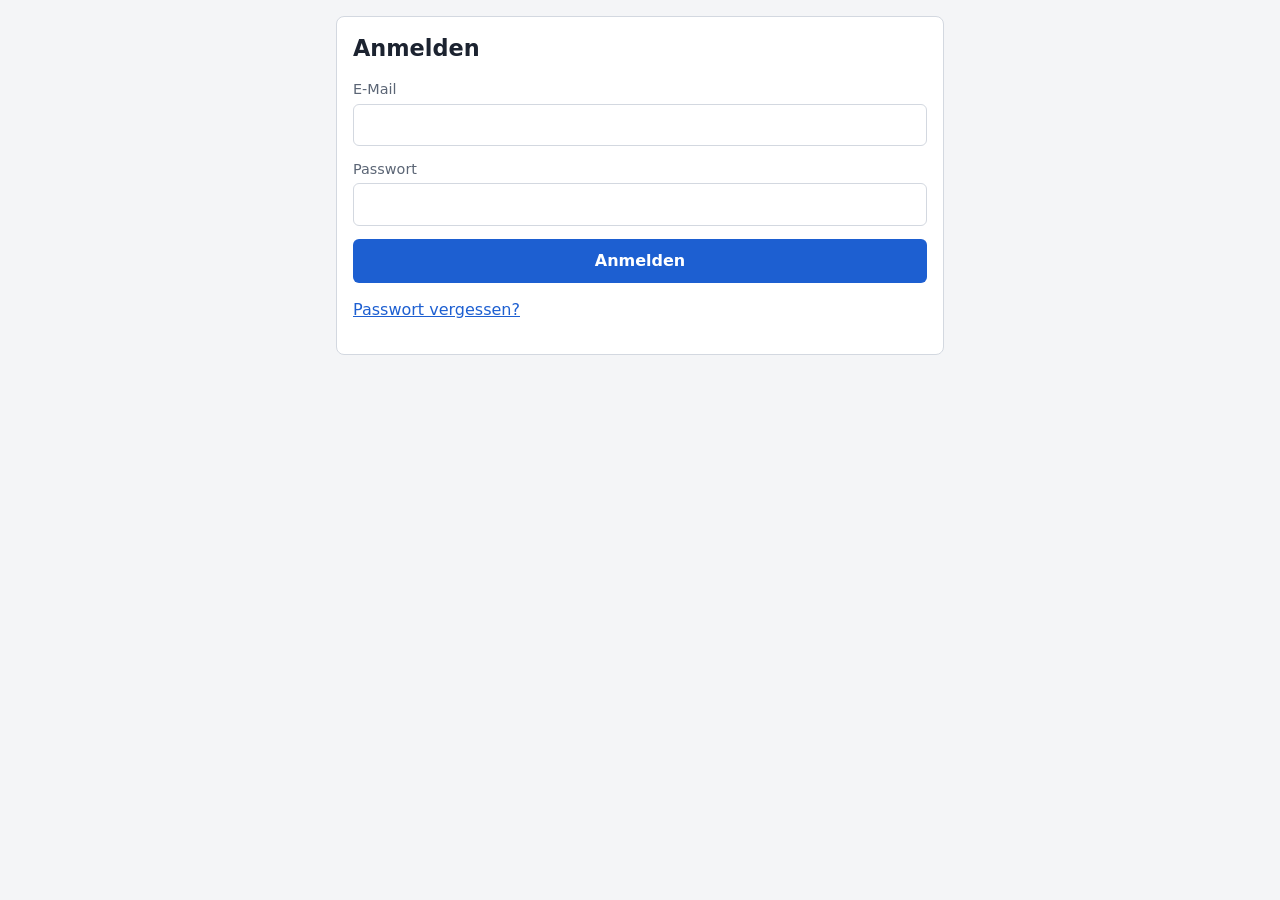
==== web/index.html @ 1ce34aa3 "feat(web): berlin time, api client, shell and login Co-Authored-By: Claude Opus 5.5 <noreply@anthrop" ====
<!doctype html>
<html lang="de">
<head>
  <meta charset="utf-8">
  <meta name="viewport" content="width=device-width, initial-scale=1">
  <title>Carsharing</title>
  <link rel="stylesheet" href="style.css">
</head>
<body>
  <header id="topbar" class="topbar" hidden>
    <span id="car-name" class="car-name">Carsharing</span>
    <button id="menu-toggle" class="menu-toggle" type="button" aria-expanded="false" aria-controls="menu" aria-label="Menü">&#9776;</button>
    <nav id="menu" class="menu" hidden></nav>
  </header>
  <main id="view" class="view"></main>
  <script type="module" src="js/app.js"></script>
</body>
</html>
---- web/style.css ----
:root {
  --bg: #f4f5f7; --fg: #1c2330; --muted: #5b6575; --card: #fff;
  --accent: #1d5fd1; --accent-fg: #fff; --border: #d3d8e0;
  --danger: #b3261e; --ok: #1b7a3d;
}
* { box-sizing: border-box; }
body { margin: 0; background: var(--bg); color: var(--fg);
  font: 16px/1.4 system-ui, -apple-system, "Segoe UI", Roboto, sans-serif; }
a { color: var(--accent); }
.topbar { position: sticky; top: 0; z-index: 10; display: flex; align-items: center;
  justify-content: space-between; padding: .5rem 1rem; background: var(--accent); color: var(--accent-fg); }
.topbar[hidden], .menu[hidden], [hidden] { display: none !important; }
.car-name { font-weight: 600; font-size: 1.1rem; }
.menu-toggle { background: none; border: 0; color: inherit; font-size: 1.6rem;
  min-width: 44px; min-height: 44px; cursor: pointer; }
.menu { position: absolute; top: 100%; left: 0; right: 0; display: flex; flex-direction: column;
  background: var(--card); border-bottom: 1px solid var(--border); box-shadow: 0 4px 8px rgba(0,0,0,.15); }
.menu a, .menu button { display: block; padding: .9rem 1rem; text-align: left; font: inherit;
  color: var(--fg); background: none; border: 0; border-top: 1px solid var(--border);
  text-decoration: none; cursor: pointer; }
.view { max-width: 40rem; margin: 0 auto; padding: 1rem; }
.card { background: var(--card); border: 1px solid var(--border); border-radius: 8px; padding: 1rem; }
.card h1 { margin-top: 0; font-size: 1.4rem; }
label { display: block; margin-bottom: .8rem; color: var(--muted); font-size: .9rem; }
input, select, textarea { display: block; width: 100%; margin-top: .25rem; padding: .65rem;
  font: inherit; color: var(--fg); background: #fff; border: 1px solid var(--border); border-radius: 6px; }
button.primary { width: 100%; min-height: 44px; font: inherit; font-weight: 600;
  color: var(--accent-fg); background: var(--accent); border: 0; border-radius: 6px; cursor: pointer; }
button:disabled { opacity: .6; cursor: default; }
.error { color: var(--danger); }
.success { color: var(--ok); }
.placeholder { color: var(--muted); text-align: center; padding: 2rem 0; }
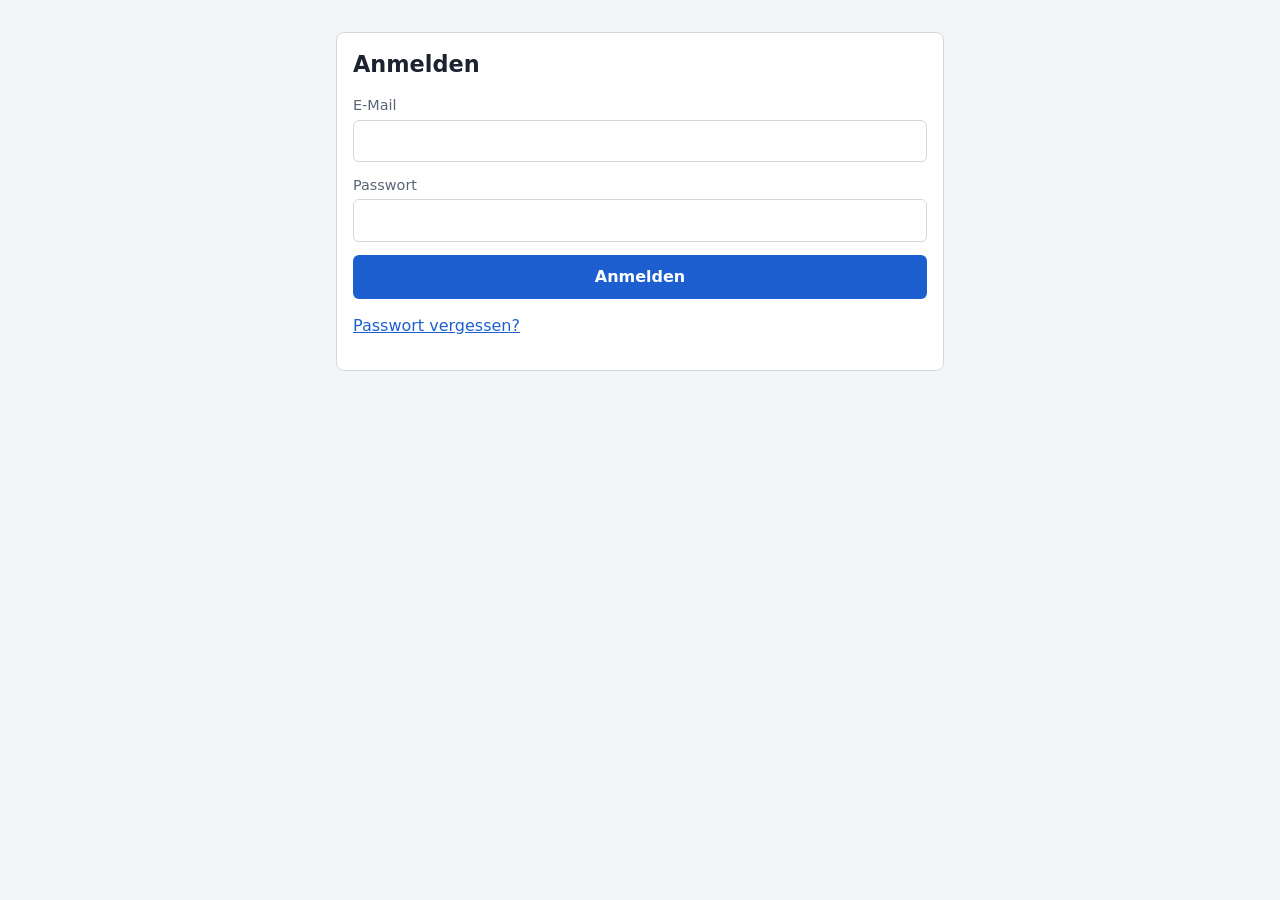
==== commit 59c199ef: "feat(web): pwa manifest, service worker, icons Co-Authored-By: Claude Opus 5.5 <noreply@anthropic.co" ====
--- a/web/index.html
+++ b/web/index.html
@@ -4,6 +4,9 @@
   <meta charset="utf-8">
   <meta name="viewport" content="width=device-width, initial-scale=1">
   <title>Carsharing</title>
+  <meta name="theme-color" content="#1d5fd1">
+  <link rel="manifest" href="manifest.json">
+  <link rel="apple-touch-icon" href="icon-192.png">
   <link rel="stylesheet" href="style.css">
 </head>
 <body>
--- a/web/style.css
+++ b/web/style.css
@@ -30,3 +30,46 @@
 .error { color: var(--danger); }
 .success { color: var(--ok); }
 .placeholder { color: var(--muted); text-align: center; padding: 2rem 0; }
+.view.wide { max-width: 72rem; }
+.hint { color: var(--muted); font-size: .9rem; }
+.btn, button.danger, .dialog-actions button { display: inline-flex; align-items: center; justify-content: center;
+  min-height: 44px; padding: 0 1rem; font: inherit; color: var(--fg); background: var(--card);
+  border: 1px solid var(--border); border-radius: 6px; text-decoration: none; cursor: pointer; }
+button.danger { color: var(--danger); border-color: var(--danger); }
+.booking-time { font-weight: 600; margin: 0 0 .25rem; }
+.booking-car { color: var(--muted); margin: 0 0 .75rem; }
+.booking { margin-bottom: .75rem; }
+.dialog-actions { display: flex; gap: .5rem; flex-wrap: wrap; }
+dialog.confirm { border: 1px solid var(--border); border-radius: 8px; max-width: 24rem; }
+.cal-bar { display: flex; flex-wrap: wrap; gap: .5rem; align-items: center; margin-bottom: .5rem; }
+.cal-bar select { margin: 0; width: auto; }
+.cal-nav { display: flex; gap: .4rem; align-items: center; }
+.cal-btn { min-width: 44px; min-height: 44px; font: inherit; background: var(--card);
+  border: 1px solid var(--border); border-radius: 6px; cursor: pointer; }
+.cal-title { font-weight: 600; margin-left: .4rem; }
+.cal-grid { display: grid; gap: 1px; background: var(--border); border: 1px solid var(--border); }
+.cal-corner, .cal-head, .cal-time { background: var(--card); font-size: .75rem; color: var(--muted); }
+.cal-head { text-align: center; padding: .3rem 0; font-weight: 600; }
+.cal-time { padding: 0 .25rem; min-height: 28px; }
+.cal-cell { min-height: 28px; padding: 0 .25rem; border: 0; font: inherit; font-size: .75rem;
+  text-align: left; overflow: hidden; white-space: nowrap; display: block; width: 100%; }
+.cal-cell.free { background: var(--card); cursor: pointer; }
+.cal-cell.free:hover:not(:disabled) { background: #e8f0fd; }
+.cal-cell.free:disabled { background: #eef0f3; cursor: default; }
+.cal-cell.own { background: var(--accent); color: var(--accent-fg); cursor: pointer; }
+.cal-cell.other { background: #9aa3b0; color: #fff; }
+.cal-cell.gap { background: #eef0f3; }
+.subnav { display: flex; flex-wrap: wrap; gap: .25rem 1rem; margin-bottom: 1rem; }
+.subnav a[aria-current="page"] { font-weight: 700; text-decoration: none; color: var(--fg); }
+.table-wrap { overflow-x: auto; margin-bottom: 1rem; }
+table.data { width: 100%; border-collapse: collapse; background: var(--card); font-size: .9rem; }
+table.data th, table.data td { padding: .5rem; text-align: left; border-bottom: 1px solid var(--border); vertical-align: top; }
+table.data td.actions { display: flex; gap: .4rem; flex-wrap: wrap; }
+table.data button { min-height: 36px; font: inherit; background: var(--card); border: 1px solid var(--border); border-radius: 6px; cursor: pointer; }
+.filter-bar { display: flex; flex-wrap: wrap; gap: .5rem 1rem; }
+.filter-bar label { flex: 1 1 10rem; }
+label.check { display: flex; align-items: center; gap: .5rem; color: var(--fg); }
+label.check input { display: inline-block; width: auto; margin: 0; }
+.view h2 { font-size: 1.15rem; margin-top: 0; }
+.view .card + .card, .view button.primary + .card, .view form.card { margin-top: 1rem; }
+.view form.card button.btn { margin-top: .5rem; }
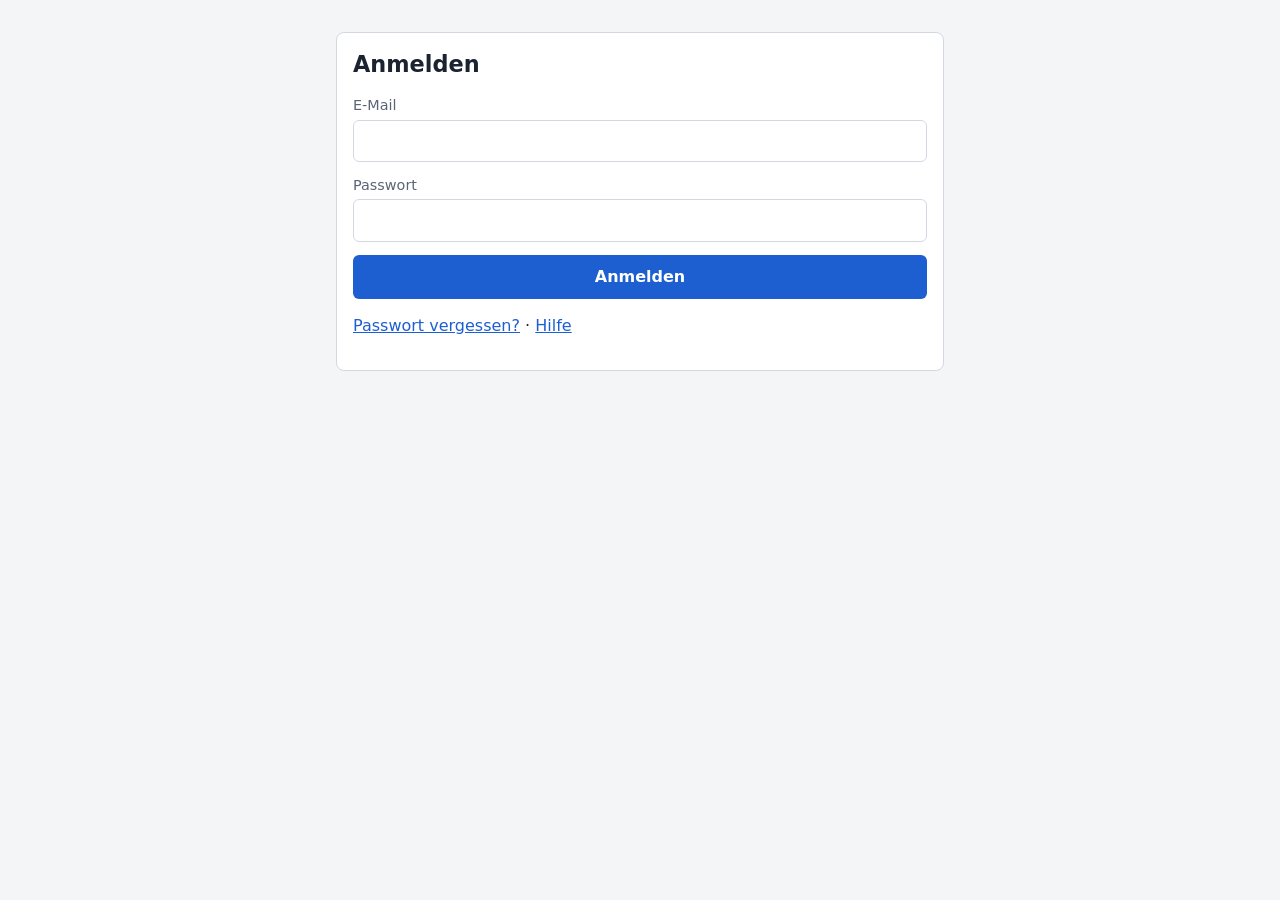
==== commit 7c24345f: "Merge branch 'help-page-address'" ====
--- a/web/index.html
+++ b/web/index.html
@@ -4,7 +4,8 @@
   <meta charset="utf-8">
   <meta name="viewport" content="width=device-width, initial-scale=1">
   <title>Carsharing</title>
-  <meta name="theme-color" content="#1d5fd1">
+  <meta name="theme-color" content="#1d5fd1" media="(prefers-color-scheme: light)">
+  <meta name="theme-color" content="#5b9bff" media="(prefers-color-scheme: dark)">
   <link rel="manifest" href="manifest.json">
   <link rel="apple-touch-icon" href="icon-192.png">
   <link rel="stylesheet" href="style.css">
--- a/web/style.css
+++ b/web/style.css
@@ -2,6 +2,18 @@
   --bg: #f4f5f7; --fg: #1c2330; --muted: #5b6575; --card: #fff;
   --accent: #1d5fd1; --accent-fg: #fff; --border: #d3d8e0;
   --danger: #b3261e; --ok: #1b7a3d;
+  --input-bg: #fff; --hover: #e8f0fd; --inactive: #eef0f3;
+  --other: #9aa3b0; --other-fg: #fff; --shadow: rgba(0,0,0,.15);
+  color-scheme: light dark;
+}
+@media (prefers-color-scheme: dark) {
+  :root {
+    --bg: #12161c; --fg: #e6e9ef; --muted: #9aa4b2; --card: #1c222c;
+    --accent: #5b9bff; --accent-fg: #0b1220; --border: #343c4a;
+    --danger: #ff8a80; --ok: #6fd08c;
+    --input-bg: #12161c; --hover: #23324a; --inactive: #171b22;
+    --other: #4a5363; --other-fg: #e6e9ef; --shadow: rgba(0,0,0,.5);
+  }
 }
 * { box-sizing: border-box; }
 body { margin: 0; background: var(--bg); color: var(--fg);
@@ -14,7 +26,7 @@
 .menu-toggle { background: none; border: 0; color: inherit; font-size: 1.6rem;
   min-width: 44px; min-height: 44px; cursor: pointer; }
 .menu { position: absolute; top: 100%; left: 0; right: 0; display: flex; flex-direction: column;
-  background: var(--card); border-bottom: 1px solid var(--border); box-shadow: 0 4px 8px rgba(0,0,0,.15); }
+  background: var(--card); border-bottom: 1px solid var(--border); box-shadow: 0 4px 8px var(--shadow); }
 .menu a, .menu button { display: block; padding: .9rem 1rem; text-align: left; font: inherit;
   color: var(--fg); background: none; border: 0; border-top: 1px solid var(--border);
   text-decoration: none; cursor: pointer; }
@@ -23,11 +35,12 @@
 .card h1 { margin-top: 0; font-size: 1.4rem; }
 label { display: block; margin-bottom: .8rem; color: var(--muted); font-size: .9rem; }
 input, select, textarea { display: block; width: 100%; margin-top: .25rem; padding: .65rem;
-  font: inherit; color: var(--fg); background: #fff; border: 1px solid var(--border); border-radius: 6px; }
+  font: inherit; color: var(--fg); background: var(--input-bg); border: 1px solid var(--border); border-radius: 6px; }
 button.primary { width: 100%; min-height: 44px; font: inherit; font-weight: 600;
   color: var(--accent-fg); background: var(--accent); border: 0; border-radius: 6px; cursor: pointer; }
 button:disabled { opacity: .6; cursor: default; }
 .error { color: var(--danger); }
+.warn { color: var(--danger); font-weight: 600; }
 .success { color: var(--ok); }
 .placeholder { color: var(--muted); text-align: center; padding: 2rem 0; }
 .view.wide { max-width: 72rem; }
@@ -38,13 +51,16 @@
 button.danger { color: var(--danger); border-color: var(--danger); }
 .booking-time { font-weight: 600; margin: 0 0 .25rem; }
 .booking-car { color: var(--muted); margin: 0 0 .75rem; }
+.booking-car .badge { background: var(--border); color: var(--fg); }
+dialog.confirm h2 { margin-top: 0; }
+dialog.confirm label { display: block; margin-bottom: .75rem; }
 .booking { margin-bottom: .75rem; }
 .dialog-actions { display: flex; gap: .5rem; flex-wrap: wrap; }
-dialog.confirm { border: 1px solid var(--border); border-radius: 8px; max-width: 24rem; }
+dialog.confirm { background: var(--card); color: var(--fg); border: 1px solid var(--border); border-radius: 8px; max-width: 24rem; }
 .cal-bar { display: flex; flex-wrap: wrap; gap: .5rem; align-items: center; margin-bottom: .5rem; }
 .cal-bar select { margin: 0; width: auto; }
 .cal-nav { display: flex; gap: .4rem; align-items: center; }
-.cal-btn { min-width: 44px; min-height: 44px; font: inherit; background: var(--card);
+.cal-btn { min-width: 44px; min-height: 44px; font: inherit; color: var(--fg); background: var(--card);
   border: 1px solid var(--border); border-radius: 6px; cursor: pointer; }
 .cal-title { font-weight: 600; margin-left: .4rem; }
 .cal-grid { display: grid; gap: 1px; background: var(--border); border: 1px solid var(--border); }
@@ -54,22 +70,39 @@
 .cal-cell { min-height: 28px; padding: 0 .25rem; border: 0; font: inherit; font-size: .75rem;
   text-align: left; overflow: hidden; white-space: nowrap; display: block; width: 100%; }
 .cal-cell.free { background: var(--card); cursor: pointer; }
-.cal-cell.free:hover:not(:disabled) { background: #e8f0fd; }
-.cal-cell.free:disabled { background: #eef0f3; cursor: default; }
+.cal-cell.free:hover:not(:disabled) { background: var(--hover); }
+.cal-cell.free:disabled { background: var(--inactive); cursor: default; }
 .cal-cell.own { background: var(--accent); color: var(--accent-fg); cursor: pointer; }
-.cal-cell.other { background: #9aa3b0; color: #fff; }
-.cal-cell.gap { background: #eef0f3; }
+.cal-cell.other { background: var(--other); color: var(--other-fg); }
+.cal-cell.gap { background: var(--inactive); }
 .subnav { display: flex; flex-wrap: wrap; gap: .25rem 1rem; margin-bottom: 1rem; }
 .subnav a[aria-current="page"] { font-weight: 700; text-decoration: none; color: var(--fg); }
 .table-wrap { overflow-x: auto; margin-bottom: 1rem; }
 table.data { width: 100%; border-collapse: collapse; background: var(--card); font-size: .9rem; }
 table.data th, table.data td { padding: .5rem; text-align: left; border-bottom: 1px solid var(--border); vertical-align: top; }
 table.data td.actions { display: flex; gap: .4rem; flex-wrap: wrap; }
-table.data button { min-height: 36px; font: inherit; background: var(--card); border: 1px solid var(--border); border-radius: 6px; cursor: pointer; }
+table.data button { min-height: 36px; font: inherit; color: var(--fg); background: var(--card); border: 1px solid var(--border); border-radius: 6px; cursor: pointer; }
 .filter-bar { display: flex; flex-wrap: wrap; gap: .5rem 1rem; }
 .filter-bar label { flex: 1 1 10rem; }
+.badge { display: inline-block; padding: 0 .5rem; border-radius: 999px; background: var(--border); color: var(--fg); font-size: .8rem; font-weight: 600; }
 label.check { display: flex; align-items: center; gap: .5rem; color: var(--fg); }
 label.check input { display: inline-block; width: auto; margin: 0; }
 .view h2 { font-size: 1.15rem; margin-top: 0; }
 .view .card + .card, .view button.primary + .card, .view form.card { margin-top: 1rem; }
 .view form.card button.btn { margin-top: .5rem; }
+.damage-photos { display: flex; flex-wrap: wrap; gap: .5rem; }
+.damage-photos img { width: 8rem; height: 8rem; object-fit: cover; border-radius: .25rem; }
+
+.estimate p { margin: .5rem 0 0; font-weight: 600; }
+button.link { background: none; border: 0; padding: 0; color: var(--accent, inherit); text-decoration: underline; cursor: pointer; font: inherit; min-height: 0; width: auto; }
+dl.price-lines { display: grid; grid-template-columns: 1fr auto; gap: .25rem 1rem; margin: .5rem 0; }
+dl.price-lines dt, dl.price-lines dd { margin: 0; }
+dl.price-lines dd { text-align: right; }
+.mandate-text { white-space: pre-wrap; font: inherit; font-size: .9rem; background: var(--bg, transparent); border: 1px solid var(--border); border-radius: 6px; padding: .75rem; max-height: 16rem; overflow: auto; }
+dl.kv { display: grid; grid-template-columns: max-content 1fr; gap: .25rem 1rem; margin: 0 0 .75rem; }
+dl.kv dt { color: var(--muted); }
+dl.kv dd { margin: 0; overflow-wrap: anywhere; }
+.topbar-link { color: inherit; font-weight: 600; text-decoration: none; padding: .5rem 0; min-height: 44px; display: inline-flex; align-items: center; }
+dl.kv.faq { grid-template-columns: 1fr; }
+dl.kv.faq dt { color: var(--fg); font-weight: 600; margin-top: .5rem; }
+dl.kv.faq dd { margin: 0; }
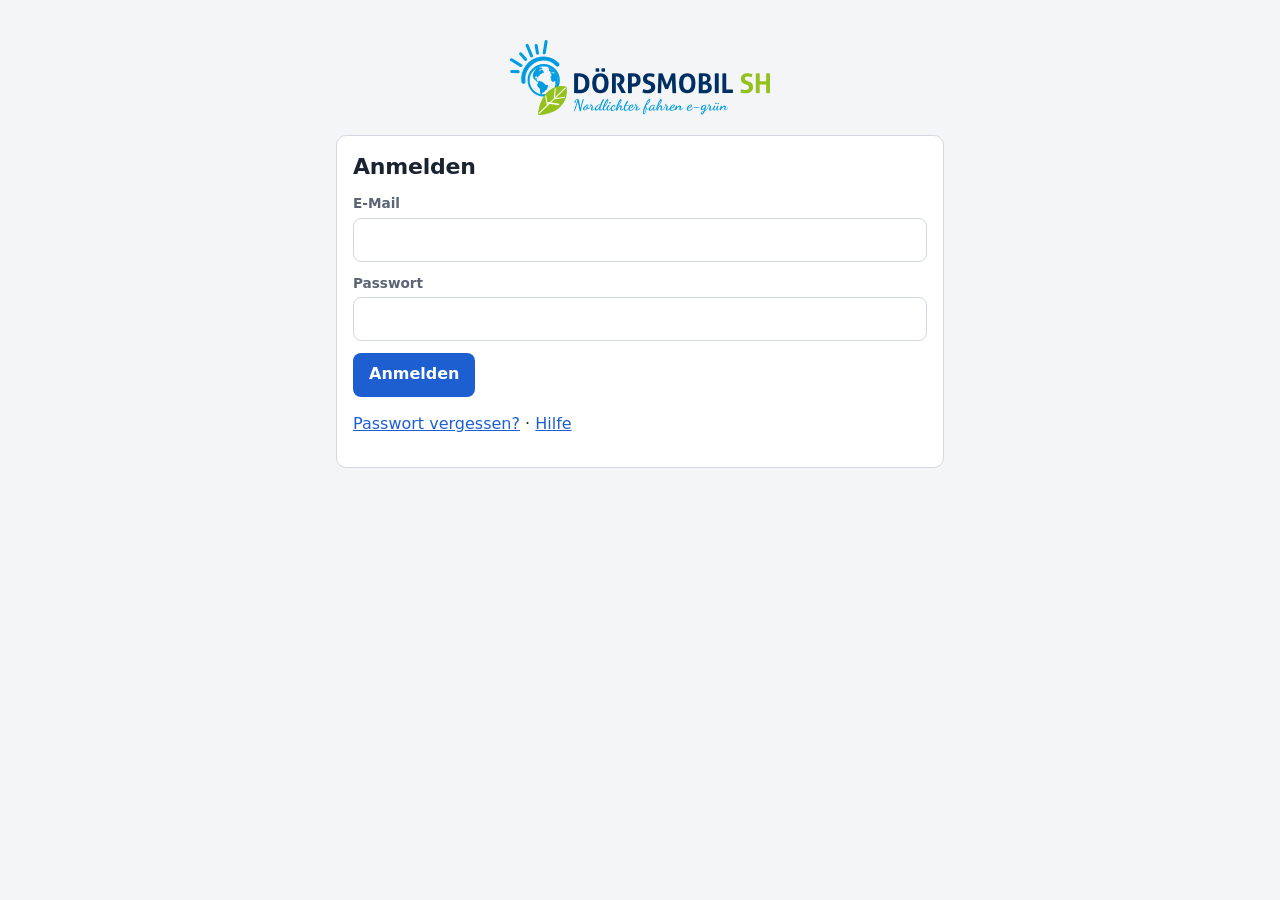
==== commit b473a94d: "feat(web): refreshed UI with tab bar, admin sidebar and Dörpsmobil logo Mobile: bottom tab bar (Kale" ====
--- a/web/index.html
+++ b/web/index.html
@@ -2,21 +2,27 @@
 <html lang="de">
 <head>
   <meta charset="utf-8">
-  <meta name="viewport" content="width=device-width, initial-scale=1">
+  <meta name="viewport" content="width=device-width, initial-scale=1, viewport-fit=cover">
   <title>Carsharing</title>
-  <meta name="theme-color" content="#1d5fd1" media="(prefers-color-scheme: light)">
-  <meta name="theme-color" content="#5b9bff" media="(prefers-color-scheme: dark)">
+  <meta name="theme-color" content="#ffffff" media="(prefers-color-scheme: light)">
+  <meta name="theme-color" content="#1c222c" media="(prefers-color-scheme: dark)">
   <link rel="manifest" href="manifest.json">
   <link rel="apple-touch-icon" href="icon-192.png">
   <link rel="stylesheet" href="style.css">
 </head>
 <body>
   <header id="topbar" class="topbar" hidden>
-    <span id="car-name" class="car-name">Carsharing</span>
-    <button id="menu-toggle" class="menu-toggle" type="button" aria-expanded="false" aria-controls="menu" aria-label="Menü">&#9776;</button>
-    <nav id="menu" class="menu" hidden></nav>
+    <a class="brand" href="#/kalender">
+      <picture>
+        <source srcset="img/logo-dark.svg" media="(prefers-color-scheme: dark)">
+        <img src="img/logo.svg" alt="Dörpsmobil SH" width="97" height="28">
+      </picture>
+    </a>
+    <span id="car-name" class="car-name"></span>
+    <nav id="menu" class="menu" aria-label="Menü" hidden></nav>
   </header>
   <main id="view" class="view"></main>
+  <nav id="tabbar" class="tabbar" aria-label="Hauptnavigation" hidden></nav>
   <script type="module" src="js/app.js"></script>
 </body>
 </html>
--- a/web/style.css
+++ b/web/style.css
@@ -1,108 +1,247 @@
 :root {
   --bg: #f4f5f7; --fg: #1c2330; --muted: #5b6575; --card: #fff;
-  --accent: #1d5fd1; --accent-fg: #fff; --border: #d3d8e0;
-  --danger: #b3261e; --ok: #1b7a3d;
+  --accent: #1d5fd1; --accent-fg: #fff; --accent-soft: #e8f0fd; --accent-text: #174ba6;
+  --border: #d3d8e0; --line: #eef0f3;
+  --danger: #b3261e; --ok: #1b7a3d; --ok-soft: #dff3e6; --ok-text: #15612f;
+  --warn: #d97706; --warn-soft: #fff4e0; --warn-text: #8a4b00;
   --input-bg: #fff; --hover: #e8f0fd; --inactive: #eef0f3;
-  --other: #9aa3b0; --other-fg: #fff; --shadow: rgba(0,0,0,.15);
+  --other: #e4e8ee; --other-fg: #3d4756; --shadow: rgba(0,0,0,.15);
+  --r-ctl: 8px; --r-card: 10px; --tabbar-h: 76px;
   color-scheme: light dark;
 }
 @media (prefers-color-scheme: dark) {
   :root {
     --bg: #12161c; --fg: #e6e9ef; --muted: #9aa4b2; --card: #1c222c;
-    --accent: #5b9bff; --accent-fg: #0b1220; --border: #343c4a;
-    --danger: #ff8a80; --ok: #6fd08c;
+    --accent: #5b9bff; --accent-fg: #0b1220; --accent-soft: #23324a; --accent-text: #8ab8ff;
+    --border: #343c4a; --line: #2a3240;
+    --danger: #ff8a80; --ok: #6fd08c; --ok-soft: #173b25; --ok-text: #6fd08c;
+    --warn: #f0a93b; --warn-soft: #3d2e12; --warn-text: #f0c070;
     --input-bg: #12161c; --hover: #23324a; --inactive: #171b22;
-    --other: #4a5363; --other-fg: #e6e9ef; --shadow: rgba(0,0,0,.5);
+    --other: #2a3240; --other-fg: #c9d1dd; --shadow: rgba(0,0,0,.5);
   }
 }
 * { box-sizing: border-box; }
 body { margin: 0; background: var(--bg); color: var(--fg);
   font: 16px/1.4 system-ui, -apple-system, "Segoe UI", Roboto, sans-serif; }
 a { color: var(--accent); }
-.topbar { position: sticky; top: 0; z-index: 10; display: flex; align-items: center;
-  justify-content: space-between; padding: .5rem 1rem; background: var(--accent); color: var(--accent-fg); }
-.topbar[hidden], .menu[hidden], [hidden] { display: none !important; }
-.car-name { font-weight: 600; font-size: 1.1rem; }
-.menu-toggle { background: none; border: 0; color: inherit; font-size: 1.6rem;
-  min-width: 44px; min-height: 44px; cursor: pointer; }
-.menu { position: absolute; top: 100%; left: 0; right: 0; display: flex; flex-direction: column;
-  background: var(--card); border-bottom: 1px solid var(--border); box-shadow: 0 4px 8px var(--shadow); }
-.menu a, .menu button { display: block; padding: .9rem 1rem; text-align: left; font: inherit;
-  color: var(--fg); background: none; border: 0; border-top: 1px solid var(--border);
-  text-decoration: none; cursor: pointer; }
-.view { max-width: 40rem; margin: 0 auto; padding: 1rem; }
-.card { background: var(--card); border: 1px solid var(--border); border-radius: 8px; padding: 1rem; }
-.card h1 { margin-top: 0; font-size: 1.4rem; }
-label { display: block; margin-bottom: .8rem; color: var(--muted); font-size: .9rem; }
-input, select, textarea { display: block; width: 100%; margin-top: .25rem; padding: .65rem;
-  font: inherit; color: var(--fg); background: var(--input-bg); border: 1px solid var(--border); border-radius: 6px; }
-button.primary { width: 100%; min-height: 44px; font: inherit; font-weight: 600;
-  color: var(--accent-fg); background: var(--accent); border: 0; border-radius: 6px; cursor: pointer; }
-button:disabled { opacity: .6; cursor: default; }
+[hidden] { display: none !important; }
+
+/* Top bar: brand left, car name, menu (inline on desktop, bottom sheet on mobile). */
+.topbar { position: sticky; top: 0; z-index: 10; display: flex; align-items: center; gap: 16px;
+  height: 56px; padding: 0 16px; background: var(--card); color: var(--fg); border-bottom: 1px solid var(--border); }
+.brand { display: inline-flex; align-items: center; min-height: 44px; }
+.brand img { height: 28px; width: auto; display: block; }
+.car-name { margin-left: auto; font-size: .85rem; color: var(--muted); white-space: nowrap; overflow: hidden; text-overflow: ellipsis; }
+.topbar-link { color: inherit; font-weight: 600; text-decoration: none; padding: .5rem 0; min-height: 44px; display: inline-flex; align-items: center; }
+
+.menu { position: fixed; left: 0; right: 0; bottom: calc(var(--tabbar-h) + env(safe-area-inset-bottom)); z-index: 20;
+  display: flex; flex-direction: column; padding: 8px 0; background: var(--card);
+  border-top: 1px solid var(--border); border-radius: 12px 12px 0 0; box-shadow: 0 -6px 16px var(--shadow); }
+.menu a, .menu button { display: block; padding: 14px 20px; text-align: left; font: inherit; color: var(--fg);
+  background: none; border: 0; text-decoration: none; cursor: pointer; }
+.menu .in-tabs { display: none; }
+
+.tabbar { position: fixed; left: 0; right: 0; bottom: 0; z-index: 20; display: grid;
+  grid-template-columns: repeat(5, minmax(0, 1fr)); padding: 6px 4px calc(14px + env(safe-area-inset-bottom));
+  background: var(--card); border-top: 1px solid var(--border); }
+.tab { display: flex; flex-direction: column; align-items: center; justify-content: center; gap: 3px; min-height: 44px;
+  padding: 0; font: inherit; font-size: 11px; font-weight: 500; color: var(--muted); text-decoration: none;
+  background: none; border: 0; cursor: pointer; }
+.tab svg { width: 24px; height: 24px; }
+.tab[aria-current="page"], .tab[aria-expanded="true"] { color: var(--accent); font-weight: 600; }
+body.tabs .view { padding-bottom: calc(var(--tabbar-h) + 16px + env(safe-area-inset-bottom)); }
+
+@media (min-width: 900px) {
+  .topbar { padding: 0 24px; }
+  .car-name { margin-left: 0; }
+  .tabbar { display: none !important; }
+  .menu, .menu[hidden] { display: flex !important; position: static; flex: 1 1 auto; min-width: 0; flex-direction: row;
+    flex-wrap: wrap; gap: 4px; padding: 0; background: none; border: 0; border-radius: 0; box-shadow: none; }
+  .menu .in-tabs { display: block; }
+  .menu a, .menu button { padding: 8px 12px; border-radius: 6px; font-size: .9rem; font-weight: 500; }
+  .menu a[aria-current="page"] { color: var(--accent); background: var(--accent-soft); font-weight: 600; }
+  .menu button { margin-left: auto; border: 1px solid var(--border); }
+  body.tabs .view { padding-bottom: 24px; }
+}
+
+/* Layout and cards */
+.view { max-width: 40rem; margin: 0 auto; padding: 16px; }
+.view.wide { max-width: 72rem; }
+.view.admin { max-width: 80rem; }
+.card { background: var(--card); border: 1px solid var(--border); border-radius: var(--r-card); padding: 16px; }
+.view h1 { margin: 4px 0 12px; font-size: 1.375rem; font-weight: 600; letter-spacing: -.01em; }
+.card h1 { margin-top: 0; }
+.view h2 { font-size: 1.0625rem; font-weight: 600; margin-top: 0; }
+.view .card + .card, .view button.primary + .card, .view form.card { margin-top: 1rem; }
+.view form.card button.btn { margin-top: .5rem; }
+.hint { color: var(--muted); font-size: .9rem; }
 .error { color: var(--danger); }
 .warn { color: var(--danger); font-weight: 600; }
 .success { color: var(--ok); }
 .placeholder { color: var(--muted); text-align: center; padding: 2rem 0; }
-.view.wide { max-width: 72rem; }
-.hint { color: var(--muted); font-size: .9rem; }
-.btn, button.danger, .dialog-actions button { display: inline-flex; align-items: center; justify-content: center;
-  min-height: 44px; padding: 0 1rem; font: inherit; color: var(--fg); background: var(--card);
-  border: 1px solid var(--border); border-radius: 6px; text-decoration: none; cursor: pointer; }
-button.danger { color: var(--danger); border-color: var(--danger); }
-.booking-time { font-weight: 600; margin: 0 0 .25rem; }
-.booking-car { color: var(--muted); margin: 0 0 .75rem; }
-.booking-car .badge { background: var(--border); color: var(--fg); }
+
+/* Forms */
+label { display: block; margin-bottom: 12px; color: var(--muted); font-size: .85rem; font-weight: 600; }
+input, select, textarea { display: block; width: 100%; margin-top: 4px; padding: 0 10px; min-height: 44px;
+  font: inherit; font-weight: 400; color: var(--fg); background: var(--input-bg); border: 1px solid var(--border); border-radius: var(--r-ctl); }
+textarea { padding: 10px; min-height: 88px; }
+input[type="checkbox"] { width: 20px; height: 20px; min-height: 0; margin: 0; accent-color: var(--accent); }
+label.check { display: flex; align-items: center; gap: 10px; color: var(--fg); font-weight: 400; font-size: .95rem; }
+label.check input { display: inline-block; width: 20px; }
+.field-group { margin-bottom: 14px; }
+.field-group > span { display: block; font-size: .85rem; font-weight: 600; color: var(--muted); margin-bottom: 6px; }
+.field-row { display: grid; grid-template-columns: repeat(2, minmax(0, 1fr)); gap: 8px; }
+.field-row label { margin: 0; font-size: .75rem; font-weight: 500; }
+.chips { display: flex; gap: 8px; flex-wrap: wrap; margin-bottom: 14px; }
+.chip { min-height: 36px; padding: 0 12px; font: inherit; font-size: .85rem; font-weight: 500; color: var(--fg);
+  background: var(--card); border: 1px solid var(--border); border-radius: 999px; cursor: pointer; }
+.estimate { display: flex; align-items: baseline; justify-content: space-between; gap: 8px; padding: 12px 14px;
+  border-radius: 8px; background: var(--accent-soft); margin-bottom: 12px; }
+.estimate .label { font-size: .9rem; }
+.estimate .total { font-size: 1.25rem; font-weight: 700; color: var(--accent-text); font-variant-numeric: tabular-nums; }
+.estimate-details { margin-bottom: 12px; }
+.est-toggle { display: inline-block; margin-bottom: 14px; }
+.form-foot { display: flex; flex-direction: column; gap: 10px; margin-top: 8px; }
+.quiet { display: flex; align-items: center; justify-content: center; min-height: 32px; font-size: .9rem; color: var(--muted); text-decoration: none; }
+
+/* Buttons */
+.btn, button.danger, button.soft, .dialog-actions button, table.data button, .cal-btn {
+  display: inline-flex; align-items: center; justify-content: center; gap: 8px; min-height: 44px; padding: 0 14px;
+  font: inherit; font-weight: 500; color: var(--fg); background: var(--card); border: 1px solid var(--border);
+  border-radius: var(--r-ctl); text-decoration: none; cursor: pointer; }
+button.danger { color: var(--danger); }
+button.soft { min-height: 36px; padding: 0 12px; font-size: .9rem; font-weight: 600; color: var(--accent-text); background: var(--accent-soft); border: 0; border-radius: 6px; }
+button.primary, .btn.primary { display: inline-flex; align-items: center; justify-content: center; gap: 8px; width: 100%;
+  min-height: 44px; padding: 0 16px; font: inherit; font-weight: 600; color: var(--accent-fg); background: var(--accent);
+  border: 0; border-radius: var(--r-ctl); text-decoration: none; cursor: pointer; }
+button.primary svg { width: 18px; height: 18px; }
+button:disabled { opacity: .6; cursor: default; }
+button.link { background: none; border: 0; padding: 0; color: var(--accent); text-decoration: underline; cursor: pointer; font: inherit; min-height: 0; width: auto; }
+.dialog-actions { display: flex; gap: .5rem; flex-wrap: wrap; }
+@media (min-width: 900px) { form.card button.primary, .page-head button.primary { width: auto; } }
+
+.badge { display: inline-block; padding: 1px 10px; border-radius: 999px; background: var(--inactive); color: var(--fg);
+  font-size: .75rem; font-weight: 600; line-height: 1.5; white-space: nowrap; }
+.badge.ok { background: var(--ok-soft); color: var(--ok-text); }
+.badge.accent { background: var(--accent-soft); color: var(--accent-text); }
+.badge.warn { background: var(--warn-soft); color: var(--warn-text); }
+.dot { display: inline-block; width: 8px; height: 8px; border-radius: 50%; margin-right: 6px; vertical-align: middle; background: var(--muted); }
+.dot.ok { background: var(--ok); }
+.dot.warn { background: var(--warn); }
+
+/* Booking cards (my bookings, history, admin cars) */
+.booking { display: flex; flex-direction: column; gap: 12px; margin-bottom: 12px; }
+.booking p { margin: 0; }
+.booking-head { display: flex; gap: 14px; align-items: flex-start; }
+.date-block { width: 48px; flex-shrink: 0; text-align: center; padding: 6px 0; border-radius: 8px; background: var(--inactive); color: var(--fg); line-height: 1.2; }
+.date-block .wd, .date-block .mo { font-size: 11px; font-weight: 600; text-transform: uppercase; letter-spacing: .04em; color: var(--muted); }
+.date-block .d { font-size: 22px; font-weight: 700; line-height: 1.1; }
+.date-block.today { background: var(--accent-soft); color: var(--accent); }
+.date-block.today .wd, .date-block.today .mo { color: inherit; }
+.booking-main { flex: 1 1 auto; min-width: 0; display: flex; flex-direction: column; gap: 2px; }
+.booking-top { display: flex; align-items: center; justify-content: space-between; gap: 8px; }
+.booking-time { font-weight: 600; font-size: 1.0625rem; font-variant-numeric: tabular-nums; }
+.booking-car { color: var(--muted); font-size: .9rem; }
+.booking-actions { display: flex; gap: 8px; flex-wrap: wrap; }
+.booking-actions > * { flex: 1 1 auto; }
+@media (min-width: 900px) { .booking-actions > * { flex: 0 1 auto; } }
+
+dialog.confirm { background: var(--card); color: var(--fg); border: 1px solid var(--border); border-radius: var(--r-card); max-width: 24rem; }
 dialog.confirm h2 { margin-top: 0; }
 dialog.confirm label { display: block; margin-bottom: .75rem; }
-.booking { margin-bottom: .75rem; }
-.dialog-actions { display: flex; gap: .5rem; flex-wrap: wrap; }
-dialog.confirm { background: var(--card); color: var(--fg); border: 1px solid var(--border); border-radius: 8px; max-width: 24rem; }
-.cal-bar { display: flex; flex-wrap: wrap; gap: .5rem; align-items: center; margin-bottom: .5rem; }
+
+/* Calendar */
+.cal-bar { display: flex; flex-wrap: wrap; gap: 8px; align-items: center; justify-content: space-between; margin-bottom: 12px; }
 .cal-bar select { margin: 0; width: auto; }
-.cal-nav { display: flex; gap: .4rem; align-items: center; }
-.cal-btn { min-width: 44px; min-height: 44px; font: inherit; color: var(--fg); background: var(--card);
-  border: 1px solid var(--border); border-radius: 6px; cursor: pointer; }
-.cal-title { font-weight: 600; margin-left: .4rem; }
-.cal-grid { display: grid; gap: 1px; background: var(--border); border: 1px solid var(--border); }
+.cal-nav { display: flex; gap: 6px; align-items: center; }
+.cal-btn { min-width: 44px; padding: 0 10px; font-size: 1.25rem; }
+.cal-btn.today { font-size: .9rem; font-weight: 600; color: var(--accent); }
+.cal-title { font-weight: 600; margin-left: 4px; }
+.cal-grid { display: grid; gap: 1px; background: var(--border); border: 1px solid var(--border); border-radius: var(--r-card); overflow: hidden; }
 .cal-corner, .cal-head, .cal-time { background: var(--card); font-size: .75rem; color: var(--muted); }
-.cal-head { text-align: center; padding: .3rem 0; font-weight: 600; }
-.cal-time { padding: 0 .25rem; min-height: 28px; }
+.cal-head { text-align: center; padding: 6px 0; font-weight: 600; }
+.cal-head.today { color: var(--accent); }
+.cal-time { padding: 0 4px; min-height: 28px; font-variant-numeric: tabular-nums; }
 .cal-cell { min-height: 28px; padding: 0 .25rem; border: 0; font: inherit; font-size: .75rem;
   text-align: left; overflow: hidden; white-space: nowrap; display: block; width: 100%; }
 .cal-cell.free { background: var(--card); cursor: pointer; }
 .cal-cell.free:hover:not(:disabled) { background: var(--hover); }
 .cal-cell.free:disabled { background: var(--inactive); cursor: default; }
-.cal-cell.own { background: var(--accent); color: var(--accent-fg); cursor: pointer; }
+.cal-cell.own { background: var(--accent); color: var(--accent-fg); cursor: pointer; font-weight: 600; }
 .cal-cell.other { background: var(--other); color: var(--other-fg); }
 .cal-cell.gap { background: var(--inactive); }
-.subnav { display: flex; flex-wrap: wrap; gap: .25rem 1rem; margin-bottom: 1rem; }
-.subnav a[aria-current="page"] { font-weight: 700; text-decoration: none; color: var(--fg); }
-.table-wrap { overflow-x: auto; margin-bottom: 1rem; }
-table.data { width: 100%; border-collapse: collapse; background: var(--card); font-size: .9rem; }
-table.data th, table.data td { padding: .5rem; text-align: left; border-bottom: 1px solid var(--border); vertical-align: top; }
-table.data td.actions { display: flex; gap: .4rem; flex-wrap: wrap; }
-table.data button { min-height: 36px; font: inherit; color: var(--fg); background: var(--card); border: 1px solid var(--border); border-radius: 6px; cursor: pointer; }
-.filter-bar { display: flex; flex-wrap: wrap; gap: .5rem 1rem; }
-.filter-bar label { flex: 1 1 10rem; }
-.badge { display: inline-block; padding: 0 .5rem; border-radius: 999px; background: var(--border); color: var(--fg); font-size: .8rem; font-weight: 600; }
-label.check { display: flex; align-items: center; gap: .5rem; color: var(--fg); }
-label.check input { display: inline-block; width: auto; margin: 0; }
-.view h2 { font-size: 1.15rem; margin-top: 0; }
-.view .card + .card, .view button.primary + .card, .view form.card { margin-top: 1rem; }
-.view form.card button.btn { margin-top: .5rem; }
+.cal-cell.now { box-shadow: inset 0 2px 0 var(--danger); }
+.cal-cta { margin-top: 12px; }
+@media (min-width: 700px) { .cal-cta { display: none; } }
+
+/* Admin: section nav (sidebar on desktop), page header, filters, tables */
+.subnav { display: flex; gap: 4px; overflow-x: auto; margin-bottom: 16px; padding-bottom: 4px; scrollbar-width: none; }
+.subnav::-webkit-scrollbar { display: none; }
+.subnav-title { display: none; }
+.subnav a { display: flex; align-items: center; gap: 8px; padding: 8px 12px; border-radius: 8px; font-size: .9rem; font-weight: 500;
+  color: var(--fg); text-decoration: none; white-space: nowrap; }
+.subnav a[aria-current="page"] { color: var(--accent); background: var(--accent-soft); font-weight: 600; }
+.subnav svg { width: 20px; height: 20px; flex-shrink: 0; }
+.admin-main { min-width: 0; }
+@media (min-width: 900px) {
+  .view.admin { display: grid; grid-template-columns: 220px minmax(0, 1fr); gap: 24px; align-items: start; padding: 24px; }
+  .subnav { flex-direction: column; overflow: visible; position: sticky; top: 76px; margin: 0; padding: 0; }
+  .subnav-title { display: block; padding: 0 12px 8px; font-size: .75rem; font-weight: 600; text-transform: uppercase; letter-spacing: .06em; color: var(--muted); }
+  .subnav a { padding: 10px 12px; }
+}
+.page-head { display: flex; flex-wrap: wrap; align-items: center; justify-content: space-between; gap: 12px; margin-bottom: 16px; }
+.page-head h1 { margin: 0; }
+.page-head .sub { display: block; font-size: .9rem; color: var(--muted); }
+.page-head .actions { display: flex; gap: 8px; flex-wrap: wrap; }
+.filter-bar { display: flex; flex-wrap: wrap; gap: 8px; align-items: center; margin-bottom: 16px; }
+.filter-bar label { margin: 0; flex: 1 1 10rem; }
+.filter-bar input, .filter-bar select { margin: 0; }
+.filter-bar label.check { flex: 0 0 auto; }
+.filter-bar .search { flex: 1 1 240px; }
+.table-wrap { overflow-x: auto; margin-bottom: 16px; background: var(--card); border: 1px solid var(--border); border-radius: var(--r-card); }
+table.data { width: 100%; border-collapse: collapse; font-size: .9rem; }
+table.data th { padding: 12px 16px; text-align: left; font-size: .75rem; font-weight: 600; text-transform: uppercase; letter-spacing: .04em;
+  color: var(--muted); border-bottom: 1px solid var(--border); white-space: nowrap; }
+table.data td { padding: 12px 16px; border-bottom: 1px solid var(--line); vertical-align: middle; white-space: nowrap; }
+table.data tr:last-child td { border-bottom: 0; }
+table.data td.actions { display: flex; gap: 6px; flex-wrap: wrap; justify-content: flex-end; }
+table.data td.num { font-variant-numeric: tabular-nums; }
+table.data tr.inactive td { color: var(--muted); }
+table.data button { min-height: 34px; padding: 0 12px; font-size: .85rem; border-radius: 6px; }
+
+/* Admin tariffs: list left, detail right */
+.tariff-layout { display: flex; flex-wrap: wrap; gap: 16px; align-items: flex-start; }
+.tariff-list { flex: 1 1 240px; display: flex; flex-direction: column; gap: 8px; }
+@media (min-width: 700px) { .tariff-list { max-width: 320px; } }
+.tariff-list a { display: flex; flex-direction: column; gap: 4px; padding: 14px 16px; background: var(--card);
+  border: 1px solid var(--border); border-radius: var(--r-card); text-decoration: none; color: var(--fg); }
+.tariff-list a[aria-current="true"] { border: 2px solid var(--accent); padding: 13px 15px; }
+.tariff-list .row { display: flex; align-items: center; justify-content: space-between; gap: 8px; font-weight: 600; }
+.tariff-list .sum { font-size: .85rem; color: var(--muted); font-variant-numeric: tabular-nums; }
+.tariff-detail { flex: 999 1 420px; min-width: 0; display: flex; flex-direction: column; gap: 18px; }
+.tariff-detail h2 { margin: 0; font-size: 1.25rem; }
+.tariff-detail table.data th, .tariff-detail table.data td { padding: 10px 12px; }
+.rate-tiles { display: grid; grid-template-columns: repeat(2, minmax(0, 1fr)); gap: 12px; }
+@media (min-width: 700px) { .rate-tiles { grid-template-columns: repeat(4, minmax(0, 1fr)); } }
+.tile { padding: 12px 14px; border-radius: 8px; background: var(--bg); display: flex; flex-direction: column; gap: 2px; }
+.tile .k { font-size: .75rem; color: var(--muted); }
+.tile .v { font-size: 1.125rem; font-weight: 600; font-variant-numeric: tabular-nums; }
+.sec-head { display: flex; align-items: center; justify-content: space-between; gap: 12px; }
+.sec-head h3 { margin: 0; font-size: .95rem; }
+
+/* Login */
+.login-logo { display: block; width: min(260px, 70%); height: auto; margin: 24px auto 20px; }
+
+/* Misc */
 .damage-photos { display: flex; flex-wrap: wrap; gap: .5rem; }
 .damage-photos img { width: 8rem; height: 8rem; object-fit: cover; border-radius: .25rem; }
-
-.estimate p { margin: .5rem 0 0; font-weight: 600; }
-button.link { background: none; border: 0; padding: 0; color: var(--accent, inherit); text-decoration: underline; cursor: pointer; font: inherit; min-height: 0; width: auto; }
-dl.price-lines { display: grid; grid-template-columns: 1fr auto; gap: .25rem 1rem; margin: .5rem 0; }
+dl.price-lines { display: grid; grid-template-columns: 1fr auto; gap: .25rem 1rem; margin: .5rem 0; font-variant-numeric: tabular-nums; }
 dl.price-lines dt, dl.price-lines dd { margin: 0; }
 dl.price-lines dd { text-align: right; }
-.mandate-text { white-space: pre-wrap; font: inherit; font-size: .9rem; background: var(--bg, transparent); border: 1px solid var(--border); border-radius: 6px; padding: .75rem; max-height: 16rem; overflow: auto; }
+.mandate-text { white-space: pre-wrap; font: inherit; font-size: .9rem; background: var(--bg); border: 1px solid var(--border); border-radius: 6px; padding: .75rem; max-height: 16rem; overflow: auto; }
 dl.kv { display: grid; grid-template-columns: max-content 1fr; gap: .25rem 1rem; margin: 0 0 .75rem; }
 dl.kv dt { color: var(--muted); }
 dl.kv dd { margin: 0; overflow-wrap: anywhere; }
-.topbar-link { color: inherit; font-weight: 600; text-decoration: none; padding: .5rem 0; min-height: 44px; display: inline-flex; align-items: center; }
 dl.kv.faq { grid-template-columns: 1fr; }
 dl.kv.faq dt { color: var(--fg); font-weight: 600; margin-top: .5rem; }
 dl.kv.faq dd { margin: 0; }
